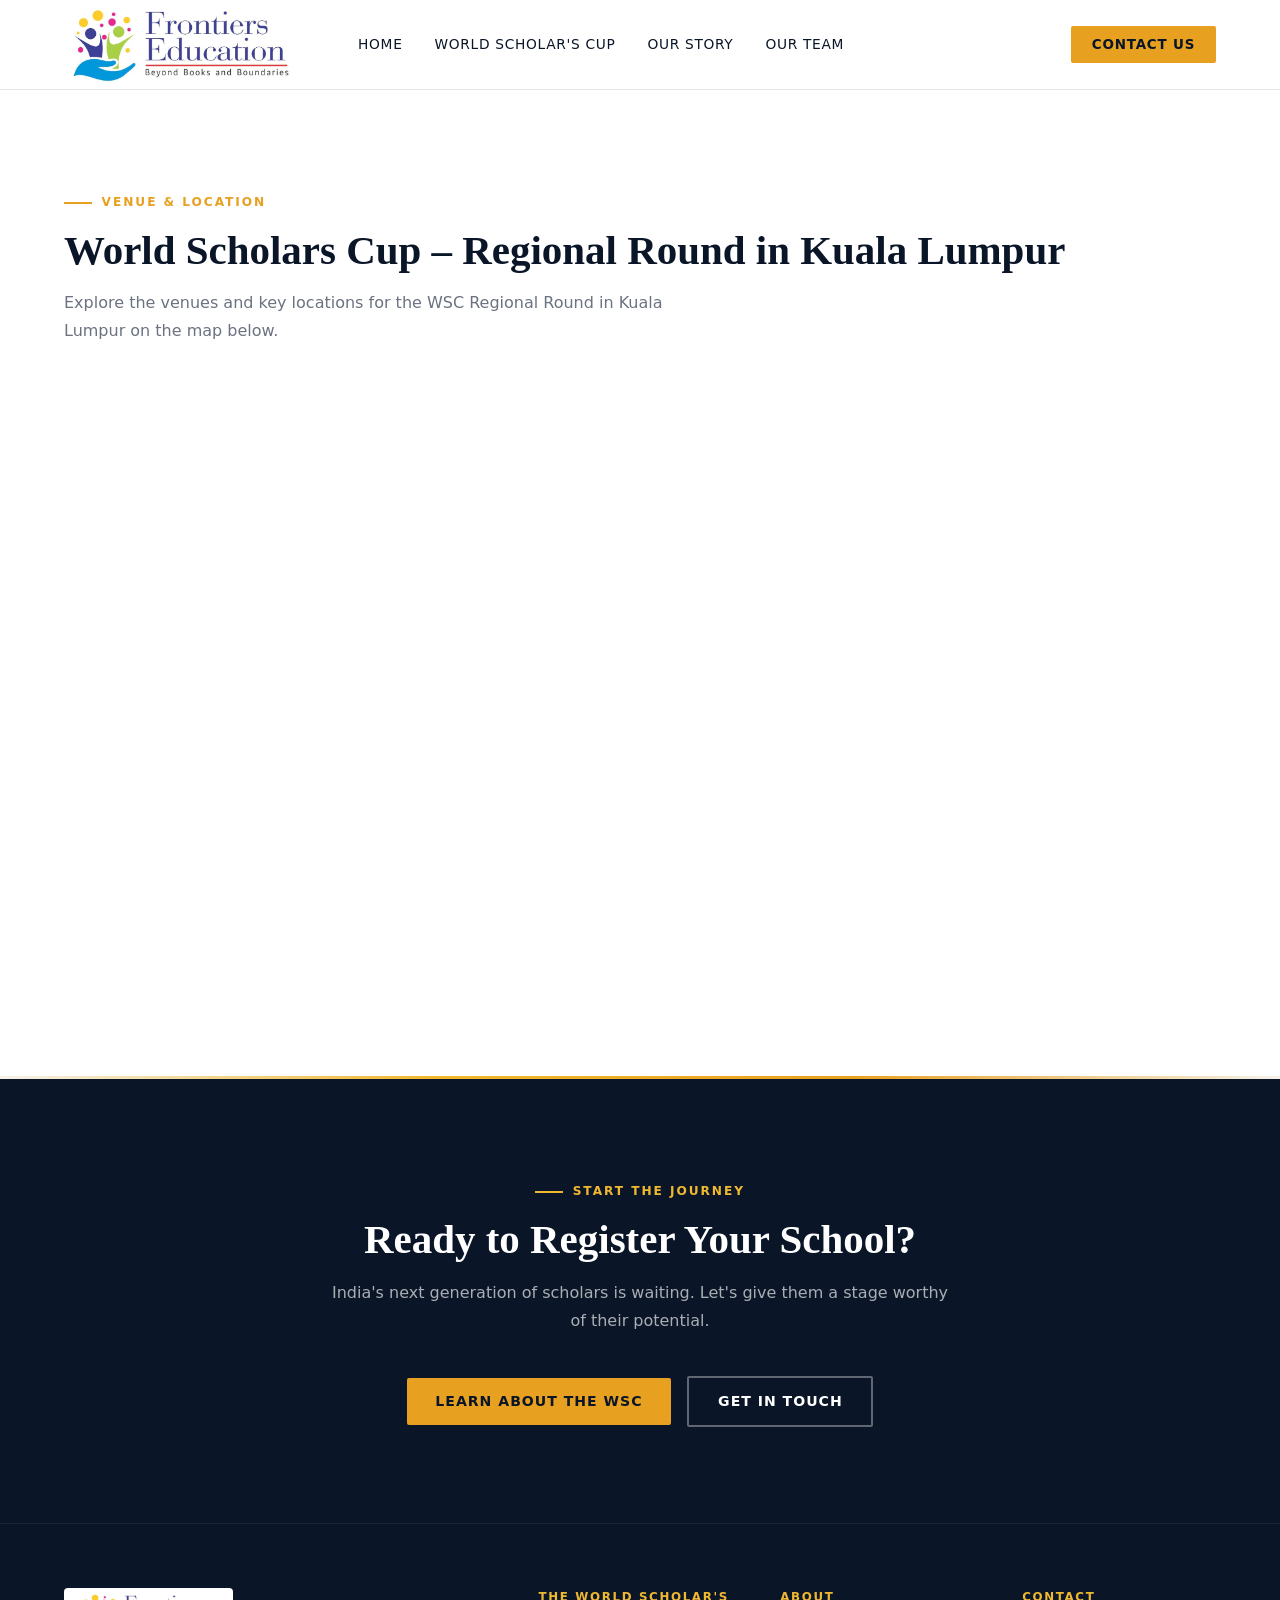
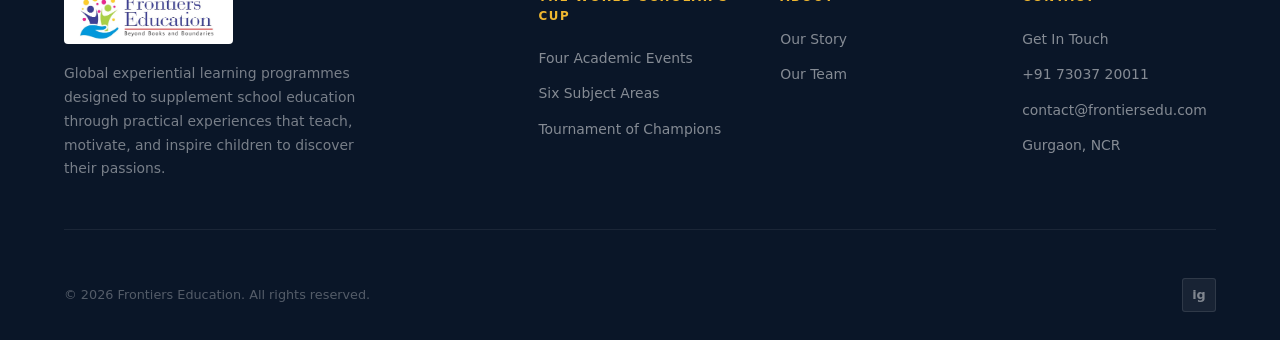
==== kl/index.html @ fd4037af "Create index.html" ====
<!DOCTYPE html>
<html lang="en">
<head>
<meta charset="UTF-8">
<meta name="viewport" content="width=device-width, initial-scale=1.0">
<title>WSC Regional Round – Kuala Lumpur | Frontiers Education</title>
<meta name="description" content="World Scholar's Cup Regional Round in Kuala Lumpur – Frontiers Education India's exclusive WSC partner.">
<link rel="stylesheet" href="../assets/css/style.css">
<style>
.map-section {
  width: 100%;
  padding: 0;
}

.map-embed-wrapper {
  width: 100%;
  border-radius: 8px;
  overflow: hidden;
  border: 1px solid rgba(255,255,255,0.08);
  margin-top: 2rem;
  line-height: 0;
}

.map-embed-wrapper iframe {
  display: block;
  width: 100%;
  height: 600px;
  border: 0;
}
</style>
</head>
<body>

<nav class="nav">
  <a href="/" class="nav-logo">
    <img src="../assets/images/frontier-logo.png" alt="Frontiers Education">
  </a>
  <ul class="nav-links">
    <li><a href="/">Home</a></li>
    <li><a href="/wsc.html">World Scholar's Cup</a></li>
    <li><a href="/about.html">Our Story</a></li>
    <li><a href="/team.html">Our Team</a></li>
  </ul>
  <a href="/contact.html" class="nav-cta">Contact Us</a>
  <div class="nav-hamburger"><span></span><span></span><span></span></div>
</nav>

<nav class="mobile-nav">
  <a href="/">Home</a>
  <a href="/wsc.html">World Scholar's Cup</a>
  <a href="/about.html">Our Story</a>
  <a href="/team.html">Our Team</a>
  <a href="/contact.html" class="m-cta">Contact Us</a>
</nav>

<div class="page-wrap">



<!-- ═══ MAP SECTION ═══ -->
<section class="section section--white">
  <div class="reveal">
    <div class="section-tag">Venue & Location</div>
    <h2 class="section-title">World Scholars Cup – Regional Round in Kuala Lumpur</h2>
    <p class="section-sub">Explore the venues and key locations for the WSC Regional Round in Kuala Lumpur on the map below.</p>

    <div class="map-embed-wrapper">
      <iframe src="https://www.google.com/maps/d/embed?mid=1vshsiRkMwNBJrMbZpMv9pgXV2wmGq30&ehbc=2E312F" width="640" height="480" allowfullscreen="" loading="lazy"></iframe>
    </div>
  </div>
</section>

<div class="divider"></div>

<!-- ═══ CTA STRIP ═══ -->
<section class="section section--dark" style="text-align:center">
  <div class="reveal">
    <div class="section-tag section-tag--light" style="justify-content:center">Start the Journey</div>
    <h2 class="section-title section-title--light" style="margin-bottom:1rem">Ready to Register Your School?</h2>
    <p class="section-sub section-sub--light" style="margin:0 auto 2.5rem">India's next generation of scholars is waiting. Let's give them a stage worthy of their potential.</p>
    <div class="btn-row" style="justify-content:center">
      <a href="/wsc.html" class="btn btn-primary">Learn About the WSC</a>
      <a href="/contact.html" class="btn btn-outline">Get In Touch</a>
    </div>
  </div>
</section>

<!-- ═══ FOOTER ═══ -->
<footer>
  <div class="footer-grid">
    <div class="footer-brand">
      <img src="../assets/images/frontier-logo.png" alt="Frontiers Education Logo">
      <p>Global experiential learning programmes designed to supplement school education through practical experiences that teach, motivate, and inspire children to discover their passions.</p>
    </div>
    <div class="footer-col">
      <h5>The World Scholar's Cup</h5>
      <ul>
        <li><a href="/wsc.html#events">Four Academic Events</a></li>
        <li><a href="/wsc.html#subjects">Six Subject Areas</a></li>
        <li><a href="/wsc.html#toc">Tournament of Champions</a></li>
      </ul>
    </div>
    <div class="footer-col">
      <h5>About</h5>
      <ul>
        <li><a href="/about.html">Our Story</a></li>
        <li><a href="/team.html">Our Team</a></li>
      </ul>
    </div>
    <div class="footer-col">
      <h5>Contact</h5>
      <ul>
        <li><a href="/contact.html">Get In Touch</a></li>
        <li><a href="tel:+917303720011">+91 73037 20011</a></li>
        <li><a href="mailto:contact@frontiersedu.com">contact@frontiersedu.com</a></li>
        <li><a href="/contact.html">Gurgaon, NCR</a></li>
      </ul>
    </div>
  </div>
  <div class="footer-bottom">
    <p>© 2026 Frontiers Education. All rights reserved.</p>
    <div class="social-links"><a href="https://www.instagram.com/wscind" target="_blank" rel="noopener" title="Instagram">ig</a></div>
  </div>
</footer>

</div><!-- /page-wrap -->

<script src="../assets/js/main.js"></script>

</body>
</html>
---- assets/css/style.css ----
/* ═══════════════════════════════════════════════
   RESET & BASE
   ═══════════════════════════════════════════════ */
*, *::before, *::after { box-sizing: border-box; margin: 0; padding: 0; }
html { scroll-behavior: smooth; font-size: 16px; }
body {
  font-family: 'DM Sans', system-ui, sans-serif;
  background: #f5f2ec;
  color: #2c2c2c;
  overflow-x: hidden;
  line-height: 1.6;
}
img { max-width: 100%; display: block; }
a { text-decoration: none; color: inherit; }

/* ── TOKENS ── */
:root {
  --navy:    #0a1628;
  --blue:    #0d2244;
  --mid:     #1a3a6e;
  --accent:  #e8a020;
  --gold:    #f0b830;
  --light:   #f5f2ec;
  --white:   #ffffff;
  --text:    #2c2c2c;
  --muted:   #6b7280;
  --border:  rgba(10,22,40,0.1);
  --nav-h:   90px; /* ✅ bumped from 80px to fit larger logo */
}

/* ═══════════════════════════════════════════════
   NAVIGATION
   ═══════════════════════════════════════════════ */
.nav {
  position: fixed; top: 0; left: 0; right: 0; z-index: 200;
  height: var(--nav-h);
  background: #ffffff;
  backdrop-filter: none;
  display: flex; align-items: center;
  padding: 0 5vw;
  border-bottom: 1px solid rgba(10,22,40,0.1);
  transition: box-shadow 0.3s;
}
.nav.scrolled { box-shadow: 0 4px 24px rgba(10,22,40,0.10); }

.nav-logo {
  display: flex; align-items: center; gap: 0.7rem;
  flex-shrink: 0; margin-right: 2.5rem;
}
.nav-logo img { height: 77px; width: auto; object-fit: contain; } /* ✅ 25% larger: 61.6 × 1.25 = 77px */

.nav-logo-text {
  font-family: 'Playfair Display', serif;
  color: var(--navy); font-size: 1.15rem; font-weight: 700;
  line-height: 1.1; display: none;
}

.nav-links {
  display: flex; align-items: center; gap: 0.2rem;
  list-style: none; flex: 1;
}
.nav-links a {
  color: var(--navy);
  font-size: 0.86rem; font-weight: 500;
  letter-spacing: 0.05em; text-transform: uppercase;
  padding: 0.4rem 0.9rem; border-radius: 2px;
  transition: all 0.2s; white-space: nowrap;
  position: relative;
}
.nav-links a:hover,
.nav-links a.active { color: var(--accent); }
.nav-links a.active::after {
  content: ''; position: absolute; bottom: -2px; left: 0.9rem; right: 0.9rem;
  height: 2px; background: var(--accent); border-radius: 1px;
}

.nav-cta {
  margin-left: auto; flex-shrink: 0;
  background: var(--accent); color: var(--navy) !important;
  padding: 0.5rem 1.3rem; border-radius: 2px;
  font-weight: 700 !important; font-size: 0.84rem !important;
  letter-spacing: 0.06em; text-transform: uppercase !important;
  transition: all 0.2s;
}
.nav-cta:hover { background: var(--gold); transform: translateY(-1px); }
.nav-cta::after { display: none !important; }

/* Hamburger */
.nav-hamburger {
  display: none; flex-direction: column; gap: 5px; cursor: pointer;
  margin-left: auto; padding: 4px; flex-shrink: 0;
}
.nav-hamburger span {
  display: block; width: 24px; height: 2px;
  background: var(--navy);
  border-radius: 2px; transition: all 0.3s;
}

/* Mobile nav */
.mobile-nav {
  display: none; position: fixed; top: var(--nav-h); left: 0; right: 0; bottom: 0;
  background: var(--navy); z-index: 190; overflow-y: auto;
  padding: 2rem 5vw;
  flex-direction: column; gap: 0.3rem;
}
.mobile-nav.open { display: flex; }
.mobile-nav a {
  color: rgba(255,255,255,0.8); font-size: 1rem; font-weight: 500;
  padding: 0.8rem 0; border-bottom: 1px solid rgba(255,255,255,0.06);
  display: block;
}
.mobile-nav a:hover { color: var(--gold); }
.mobile-nav .m-cta {
  margin-top: 1.5rem; background: var(--accent); color: var(--navy);
  text-align: center; border-radius: 2px; padding: 1rem;
  font-weight: 700; font-size: 0.9rem; letter-spacing: 0.06em;
  text-transform: uppercase; border: none;
}

/* ═══════════════════════════════════════════════
   PAGE WRAPPER
   ═══════════════════════════════════════════════ */
.page-wrap { padding-top: var(--nav-h); }

/* ═══════════════════════════════════════════════
   SECTION UTILITIES
   ═══════════════════════════════════════════════ */
.section { padding: 96px 5vw; }
.section--dark  { background: var(--navy); }
.section--mid   { background: var(--blue); }
.section--white { background: var(--white); }
.section--light { background: var(--light); }

/* ✅ FIX: prevent any child grid from bleeding outside #wsc on mobile */
#wsc {
  overflow: hidden;
}

.section-tag {
  display: inline-flex; align-items: center; gap: 0.6rem;
  color: var(--accent); font-size: 0.76rem; font-weight: 700;
  letter-spacing: 0.16em; text-transform: uppercase;
  margin-bottom: 0.9rem;
}
.section-tag::before {
  content: ''; display: block; width: 28px; height: 2px; background: var(--accent);
}
.section-tag--light { color: var(--gold); }
.section-tag--light::before { background: var(--gold); }

.section-title {
  font-family: 'Playfair Display', serif;
  font-size: clamp(1.9rem, 3.2vw, 2.8rem);
  font-weight: 900; line-height: 1.15; color: var(--navy);
  margin-bottom: 0.9rem;
}
.section-title--light { color: var(--white); }

.section-sub {
  font-size: 1rem; color: var(--muted); line-height: 1.78;
  font-weight: 300; max-width: 620px;
}
.section-sub--light { color: rgba(255,255,255,0.65); }

.divider {
  height: 3px;
  background: linear-gradient(90deg, transparent, var(--gold), var(--accent), transparent);
}

/* ═══════════════════════════════════════════════
   PAGE HERO (inner pages)
   ═══════════════════════════════════════════════ */
.page-hero {
  background: linear-gradient(160deg, var(--navy) 0%, var(--blue) 55%, #0e2a52 100%);
  padding: 80px 5vw 72px;
  position: relative; overflow: hidden;
}
.page-hero::before {
  content: '';
  position: absolute; inset: 0;
  background: radial-gradient(ellipse 60% 80% at 70% 50%, rgba(232,160,32,0.07) 0%, transparent 70%);
}
.page-hero-inner { position: relative; z-index: 1; max-width: 760px; }
.page-hero h1 {
  font-family: 'Playfair Display', serif;
  font-size: clamp(2.6rem, 5vw, 4.2rem);
  font-weight: 900; color: var(--white); line-height: 1.08;
  margin-bottom: 1.2rem;
}
.page-hero h1 em { font-style: italic; color: var(--gold); }
.page-hero p { font-size: 1rem; color: rgba(255,255,255,0.72); line-height: 1.75; max-width: 580px; }
.page-hero .section-tag { margin-bottom: 1.2rem; }

/* ═══════════════════════════════════════════════
   BUTTONS
   ═══════════════════════════════════════════════ */
.btn {
  display: inline-flex; align-items: center; gap: 0.5rem;
  padding: 0.78rem 1.8rem; border-radius: 2px;
  font-weight: 700; font-size: 0.88rem;
  letter-spacing: 0.07em; text-transform: uppercase;
  transition: all 0.25s; cursor: pointer; border: none;
}
.btn-primary { background: var(--accent); color: var(--navy); }
.btn-primary:hover { background: var(--gold); transform: translateY(-2px); box-shadow: 0 6px 20px rgba(232,160,32,0.35); }
.btn-dark { background: var(--navy); color: var(--white); }
.btn-dark:hover { background: var(--blue); transform: translateY(-2px); }
.btn-outline {
  background: transparent; color: var(--white);
  border: 2px solid rgba(255,255,255,0.35);
}
.btn-outline:hover { border-color: var(--gold); color: var(--gold); }
.btn-row { display: flex; flex-wrap: wrap; gap: 1rem; align-items: center; }
.arrow-link {
  font-size: 0.88rem; font-weight: 700; letter-spacing: 0.07em;
  text-transform: uppercase; color: var(--accent);
  border-bottom: 2px solid var(--accent); padding-bottom: 2px;
  transition: all 0.2s;
}
.arrow-link:hover { color: var(--navy); border-color: var(--navy); }

/* ═══════════════════════════════════════════════
   STATS ROW
   ═══════════════════════════════════════════════ */
.stats-row {
  display: grid; grid-template-columns: repeat(4, 1fr);
  gap: 0;
}
.stat-item {
  text-align: center; padding: 2.5rem 1rem;
  border-right: 1px solid rgba(255,255,255,0.08);
}
.stat-item:last-child { border-right: none; }
.stat-num {
  font-family: 'Playfair Display', serif;
  font-size: clamp(2.2rem, 3.5vw, 3.2rem);
  font-weight: 900; color: var(--gold); line-height: 1;
  margin-bottom: 0.5rem;
}
.stat-label { font-size: 0.84rem; color: rgba(255,255,255,0.55); line-height: 1.4; }

/* ═══════════════════════════════════════════════
   ADVANTAGES GRID
   ═══════════════════════════════════════════════ */
.adv-grid { display: grid; grid-template-columns: repeat(4, 1fr); gap: 1.5rem; }
.adv-card {
  background: rgba(255,255,255,0.05); border: 1px solid rgba(255,255,255,0.08);
  border-radius: 6px; padding: 2rem;
  display: flex; gap: 1.2rem; align-items: flex-start;
  transition: all 0.3s;
}
.adv-card:hover { background: rgba(255,255,255,0.09); border-color: rgba(232,160,32,0.25); }
.adv-icon { font-size: 1.6rem; flex-shrink: 0; margin-top: 0.15rem; }
.adv-text h4 {
  font-family: 'Playfair Display', serif;
  font-size: 1.05rem; color: var(--white); margin-bottom: 0.5rem;
}
.adv-text p { font-size: 0.87rem; color: rgba(255,255,255,0.58); line-height: 1.7; }

/* ═══════════════════════════════════════════════
   TEAM CARDS
   ═══════════════════════════════════════════════ */
.team-grid { display: grid; grid-template-columns: repeat(4, 1fr); gap: 1.5rem; }
.team-card-v {
  background: var(--white); border-radius: 6px;
  border: 1px solid var(--border); overflow: hidden;
  transition: all 0.32s;
}
.team-card-v:hover { transform: translateY(-6px); box-shadow: 0 16px 45px rgba(10,22,40,0.12); border-color: rgba(232,160,32,0.35); }
.team-photo-wrap {
  position: relative; aspect-ratio: 3/4; overflow: hidden;
  background: #d0cfc8;
}
.team-photo-wrap img {
  width: 100%; height: 100%; object-fit: cover; object-position: top;
  transition: transform 0.5s;
}
.team-card-v:hover .team-photo-wrap img { transform: scale(1.05); }
.team-photo-placeholder {
  width: 100%; height: 100%;
  background: linear-gradient(165deg, var(--navy) 0%, var(--blue) 100%);
  display: flex; flex-direction: column;
  align-items: center; justify-content: center; gap: 0.6rem;
}
.team-photo-placeholder .initials {
  font-family: 'Playfair Display', serif;
  font-size: 2.2rem; font-weight: 900;
  color: var(--gold); opacity: 0.85;
}
.team-photo-placeholder .ph-label {
  font-size: 0.72rem; color: rgba(255,255,255,0.35);
  letter-spacing: 0.1em; text-transform: uppercase;
}
.team-photo-badge {
  position: absolute; bottom: 0; left: 0; right: 0;
  background: linear-gradient(to top, rgba(10,22,40,0.9) 0%, transparent 100%);
  padding: 1.5rem 1rem 0.8rem;
}
.team-card-body { padding: 1.1rem 1.2rem 1.4rem; }
.team-card-body h4 {
  font-family: 'Playfair Display', serif;
  font-size: 1rem; font-weight: 700; color: var(--navy);
  margin-bottom: 0.2rem;
}
.team-role {
  display: block; font-size: 0.72rem; font-weight: 700;
  letter-spacing: 0.09em; text-transform: uppercase;
  color: var(--accent); margin-bottom: 0.6rem;
}
.team-card-body p { font-size: 0.83rem; color: var(--muted); line-height: 1.65; }

/* Horizontal team card */
.team-card-h {
  display: flex; gap: 2rem; align-items: flex-start;
  background: var(--white); border: 1px solid var(--border);
  border-radius: 8px; padding: 1.8rem;
  transition: all 0.3s;
}
.team-card-h:hover { border-color: rgba(232,160,32,0.35); box-shadow: 0 8px 32px rgba(10,22,40,0.09); }
.team-card-h .team-photo-wrap { width: 110px; flex-shrink: 0; border-radius: 6px; }
.team-card-h .team-card-body { padding: 0; }

/* ═══════════════════════════════════════════════
   PHOTO GRID
   ═══════════════════════════════════════════════ */
.photo-grid-2 { display: grid; grid-template-columns: 1fr 1fr; gap: 1rem; }
.photo-grid-3 { display: grid; grid-template-columns: repeat(3, 1fr); gap: 1rem; }
.photo-grid-4 {
  display: grid;
  grid-template-columns: repeat(4, 1fr);
  gap: 1rem;
  /* ✅ FIX: prevent grid from overflowing section padding on mobile */
  width: 100%;
  box-sizing: border-box;
}
.photo-item { border-radius: 4px; overflow: hidden; aspect-ratio: 4/3; }
.photo-item.tall { aspect-ratio: 3/4; grid-row: span 2; }
.photo-item.wide { aspect-ratio: 16/9; grid-column: span 2; }
.photo-item img { width: 100%; height: 100%; object-fit: cover; transition: transform 0.5s; }
.photo-item:hover img { transform: scale(1.05); }

/* ═══════════════════════════════════════════════
   CONTACT FORM
   ═══════════════════════════════════════════════ */
.contact-grid { display: grid; grid-template-columns: 1fr 1.1fr; gap: 5rem; align-items: start; }
.contact-detail { display: flex; gap: 1rem; margin-bottom: 1.8rem; }
.contact-icon {
  width: 44px; height: 44px; border-radius: 4px; flex-shrink: 0;
  background: var(--light); border: 1px solid var(--border);
  display: flex; align-items: center; justify-content: center; font-size: 1.1rem;
}
.contact-detail h5 {
  font-size: 0.73rem; font-weight: 700; letter-spacing: 0.1em;
  text-transform: uppercase; color: var(--muted); margin-bottom: 0.25rem;
}
.contact-detail p { color: var(--navy); font-weight: 500; }

.form-wrap { background: var(--light); border-radius: 8px; padding: 2.5rem; }
.form-wrap h3 {
  font-family: 'Playfair Display', serif;
  font-size: 1.5rem; color: var(--navy); margin-bottom: 0.4rem;
}
.form-wrap > p { font-size: 0.87rem; color: var(--muted); margin-bottom: 2rem; }
.form-group { margin-bottom: 1.1rem; }
.form-group label {
  display: block; font-size: 0.76rem; font-weight: 700;
  letter-spacing: 0.07em; text-transform: uppercase; color: var(--navy); margin-bottom: 0.4rem;
}
.form-group input,
.form-group select,
.form-group textarea {
  width: 100%; padding: 0.78rem 1rem;
  border: 1.5px solid rgba(10,22,40,0.15);
  border-radius: 3px; font-family: 'DM Sans', sans-serif;
  font-size: 0.92rem; color: var(--text); background: var(--white);
  transition: border-color 0.2s; outline: none; appearance: none;
}
.form-group input:focus,
.form-group select:focus,
.form-group textarea:focus { border-color: var(--accent); }
.form-group textarea { resize: vertical; min-height: 110px; }
.form-row { display: grid; grid-template-columns: 1fr 1fr; gap: 1rem; }
.btn-submit {
  width: 100%; margin-top: 0.5rem;
  padding: 1rem; background: var(--navy); color: var(--white);
  border: none; border-radius: 3px; cursor: pointer;
  font-family: 'DM Sans', sans-serif; font-size: 0.9rem;
  font-weight: 700; letter-spacing: 0.08em; text-transform: uppercase;
  transition: all 0.2s;
}
.btn-submit:hover { background: var(--blue); transform: translateY(-1px); }
.btn-submit.sent { background: #1a6e3a; }

/* ═══════════════════════════════════════════════
   FOOTER
   ═══════════════════════════════════════════════ */
footer {
  background: var(--navy);
  border-top: 1px solid rgba(255,255,255,0.06);
  padding: 64px 5vw 28px;
}
.footer-grid {
  display: grid; grid-template-columns: 2.2fr 1fr 1fr 1fr; gap: 3rem;
  margin-bottom: 3rem;
  padding-bottom: 3rem;
  border-bottom: 1px solid rgba(255,255,255,0.07);
}
.footer-brand img { height: 56px; margin-bottom: 1.1rem; background: #ffffff; border-radius: 4px; padding: 4px 10px; }
.footer-brand p { font-size: 0.87rem; color: rgba(255,255,255,0.45); line-height: 1.72; max-width: 300px; }
.footer-col h5 {
  font-size: 0.74rem; font-weight: 700; letter-spacing: 0.14em;
  text-transform: uppercase; color: var(--gold); margin-bottom: 1.2rem;
}
.footer-col ul { list-style: none; }
.footer-col ul li { margin-bottom: 0.6rem; }
.footer-col ul li a {
  color: rgba(255,255,255,0.5); font-size: 0.87rem;
  transition: color 0.2s;
}
.footer-col ul li a:hover { color: var(--white); }
.footer-bottom { display: flex; justify-content: space-between; align-items: center; }
.footer-bottom p { color: rgba(255,255,255,0.3); font-size: 0.8rem; }
.social-links { display: flex; gap: 0.6rem; }
.social-links a {
  width: 34px; height: 34px; border-radius: 3px;
  background: rgba(255,255,255,0.06); border: 1px solid rgba(255,255,255,0.1);
  display: flex; align-items: center; justify-content: center;
  color: rgba(255,255,255,0.45); font-size: 0.8rem; font-weight: 700;
  transition: all 0.2s;
}
.social-links a:hover { background: var(--accent); color: var(--navy); border-color: var(--accent); }

/* ═══════════════════════════════════════════════
   SCROLL REVEAL
   ═══════════════════════════════════════════════ */
.reveal { opacity: 0; transform: translateY(28px); transition: opacity 0.7s ease, transform 0.7s ease; }
.reveal.visible { opacity: 1; transform: none; }

/* ═══════════════════════════════════════════════
   RESPONSIVE — 1100px
   ═══════════════════════════════════════════════ */
@media (max-width: 1100px) {
  .team-grid { grid-template-columns: repeat(3, 1fr); }
  .footer-grid { grid-template-columns: 1fr 1fr; gap: 2rem; }
}

/* ═══════════════════════════════════════════════
   RESPONSIVE — 900px  (tablets / large phones)
   ═══════════════════════════════════════════════ */
@media (max-width: 900px) {

  /* Nav — hamburger fix */
  .nav { padding: 0 1rem; }
  .nav-logo img { height: 60px; } /* ✅ 25% larger: 48 × 1.25 = 60px */
  .nav-links, .nav-cta { display: none; }
  .nav-hamburger { display: flex; flex-shrink: 0; }

    /* ✅ ADD HERE — Journey/Timeline Section */
  #journey > div {
    grid-template-columns: 1fr !important;
    gap: 3rem !important;
  }
  /* Sections */
  .section { padding: 70px 5vw; }
  .stats-row { grid-template-columns: repeat(2, 1fr); }
  .adv-grid { grid-template-columns: 1fr; }
  .team-grid { grid-template-columns: repeat(2, 1fr); }
  .contact-grid { grid-template-columns: 1fr; gap: 3rem; }

  /* Photo grids */
  .photo-grid-4 { grid-template-columns: repeat(2, 1fr); }

  /* WSC section */
  #wsc .stats-row { padding: 2rem 1.2rem; }
  #wsc .btn-row { flex-direction: column; align-items: center; }

  /* Collaborations */
  #collaborations { padding: 60px 1.2rem; }
  #collaborations .collab-img-wrap img { width: 100%; height: 160px; }
}

/* ═══════════════════════════════════════════════
   RESPONSIVE — 640px  (phones)
   ═══════════════════════════════════════════════ */
@media (max-width: 640px) {
  .team-grid { grid-template-columns: repeat(2, 1fr); }
  .footer-grid { grid-template-columns: 1fr; gap: 2rem; }

  /* ✅ FIX: 2-col on small phones keeps photos readable */
  .photo-grid-3,
  .photo-grid-4 { grid-template-columns: repeat(2, 1fr); }
  .photo-item.wide { grid-column: span 1; aspect-ratio: 4/3; }

  .form-row { grid-template-columns: 1fr; }
  .stats-row { grid-template-columns: 1fr 1fr; }
}

/* ═══════════════════════════════════════════════
   RESPONSIVE — 480px  (small phones)
   ═══════════════════════════════════════════════ */
@media (max-width: 480px) {
  /* ✅ FIX: single column on very small phones — no overflow possible */
  .photo-grid-4 { grid-template-columns: 1fr; }

  #wsc .stats-row { padding: 1.5rem 1rem; }

  #collaborations { padding: 48px 1rem; }
  #collaborations .collab-img-wrap img { height: 140px; }
  #collaborations .collab-body { padding: 16px 18px 22px; }
}

/* ── FOUNDER CARD RESPONSIVE ── */
@media (max-width: 700px) {
  .founder-card { grid-template-columns: 1fr !important; }
  .founder-card .tm-photo { min-height: 220px !important; border-radius: 8px 8px 0 0; }
}
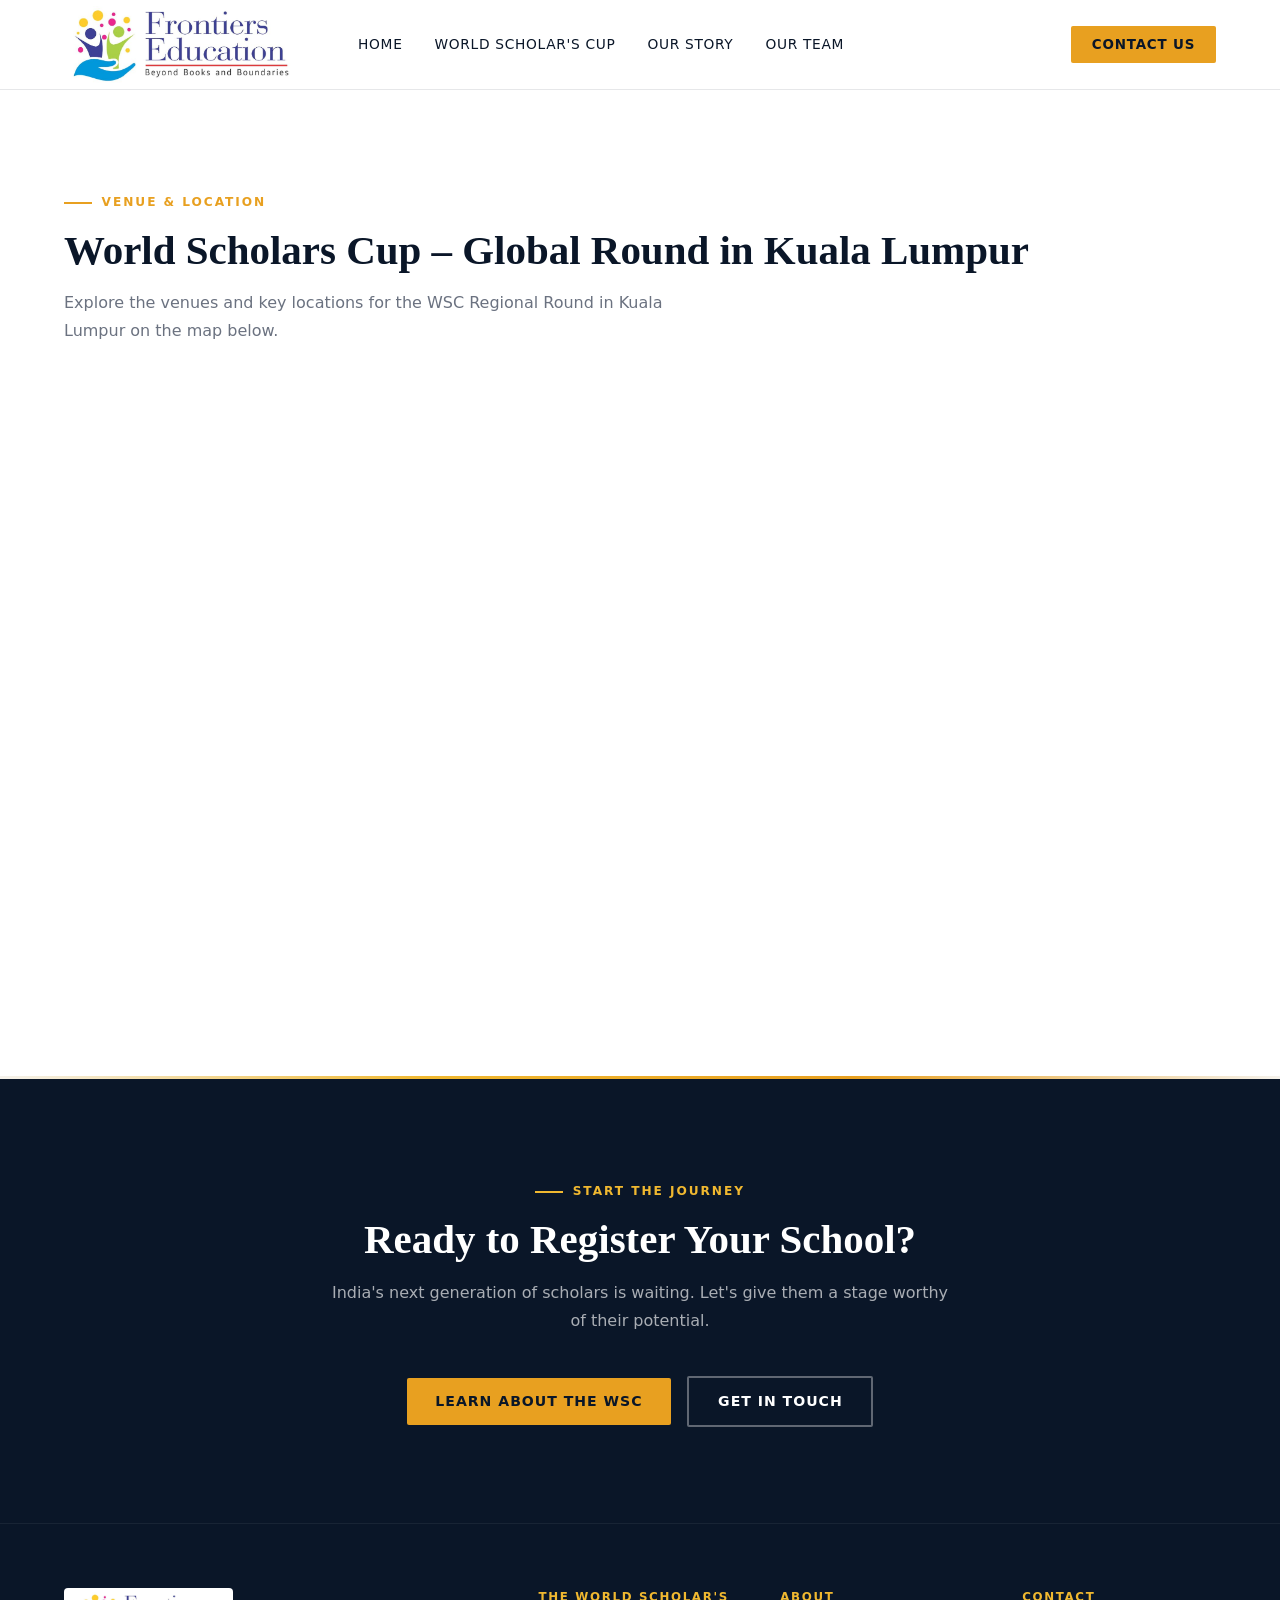
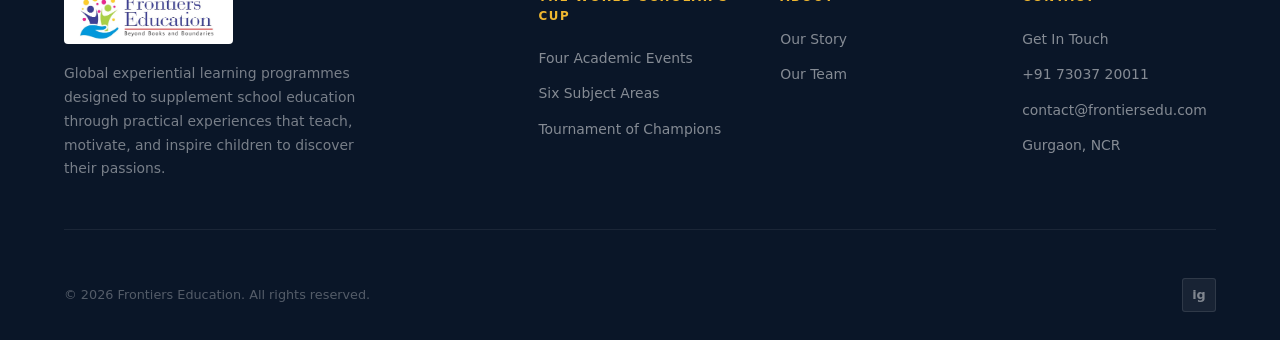
==== commit 1f07a3e8: "Global Round" ====
--- a/kl/index.html
+++ b/kl/index.html
@@ -3,8 +3,8 @@
 <head>
 <meta charset="UTF-8">
 <meta name="viewport" content="width=device-width, initial-scale=1.0">
-<title>WSC Regional Round – Kuala Lumpur | Frontiers Education</title>
-<meta name="description" content="World Scholar's Cup Regional Round in Kuala Lumpur – Frontiers Education India's exclusive WSC partner.">
+<title>WSC Global Round – Kuala Lumpur | Frontiers Education</title>
+<meta name="description" content="World Scholar's Cup Global Round in Kuala Lumpur – Frontiers Education India's exclusive WSC partner.">
 <link rel="stylesheet" href="../assets/css/style.css">
 <style>
 .map-section {
@@ -61,7 +61,7 @@
 <section class="section section--white">
   <div class="reveal">
     <div class="section-tag">Venue & Location</div>
-    <h2 class="section-title">World Scholars Cup – Regional Round in Kuala Lumpur</h2>
+    <h2 class="section-title">World Scholars Cup – Global Round in Kuala Lumpur</h2>
     <p class="section-sub">Explore the venues and key locations for the WSC Regional Round in Kuala Lumpur on the map below.</p>
 
     <div class="map-embed-wrapper">
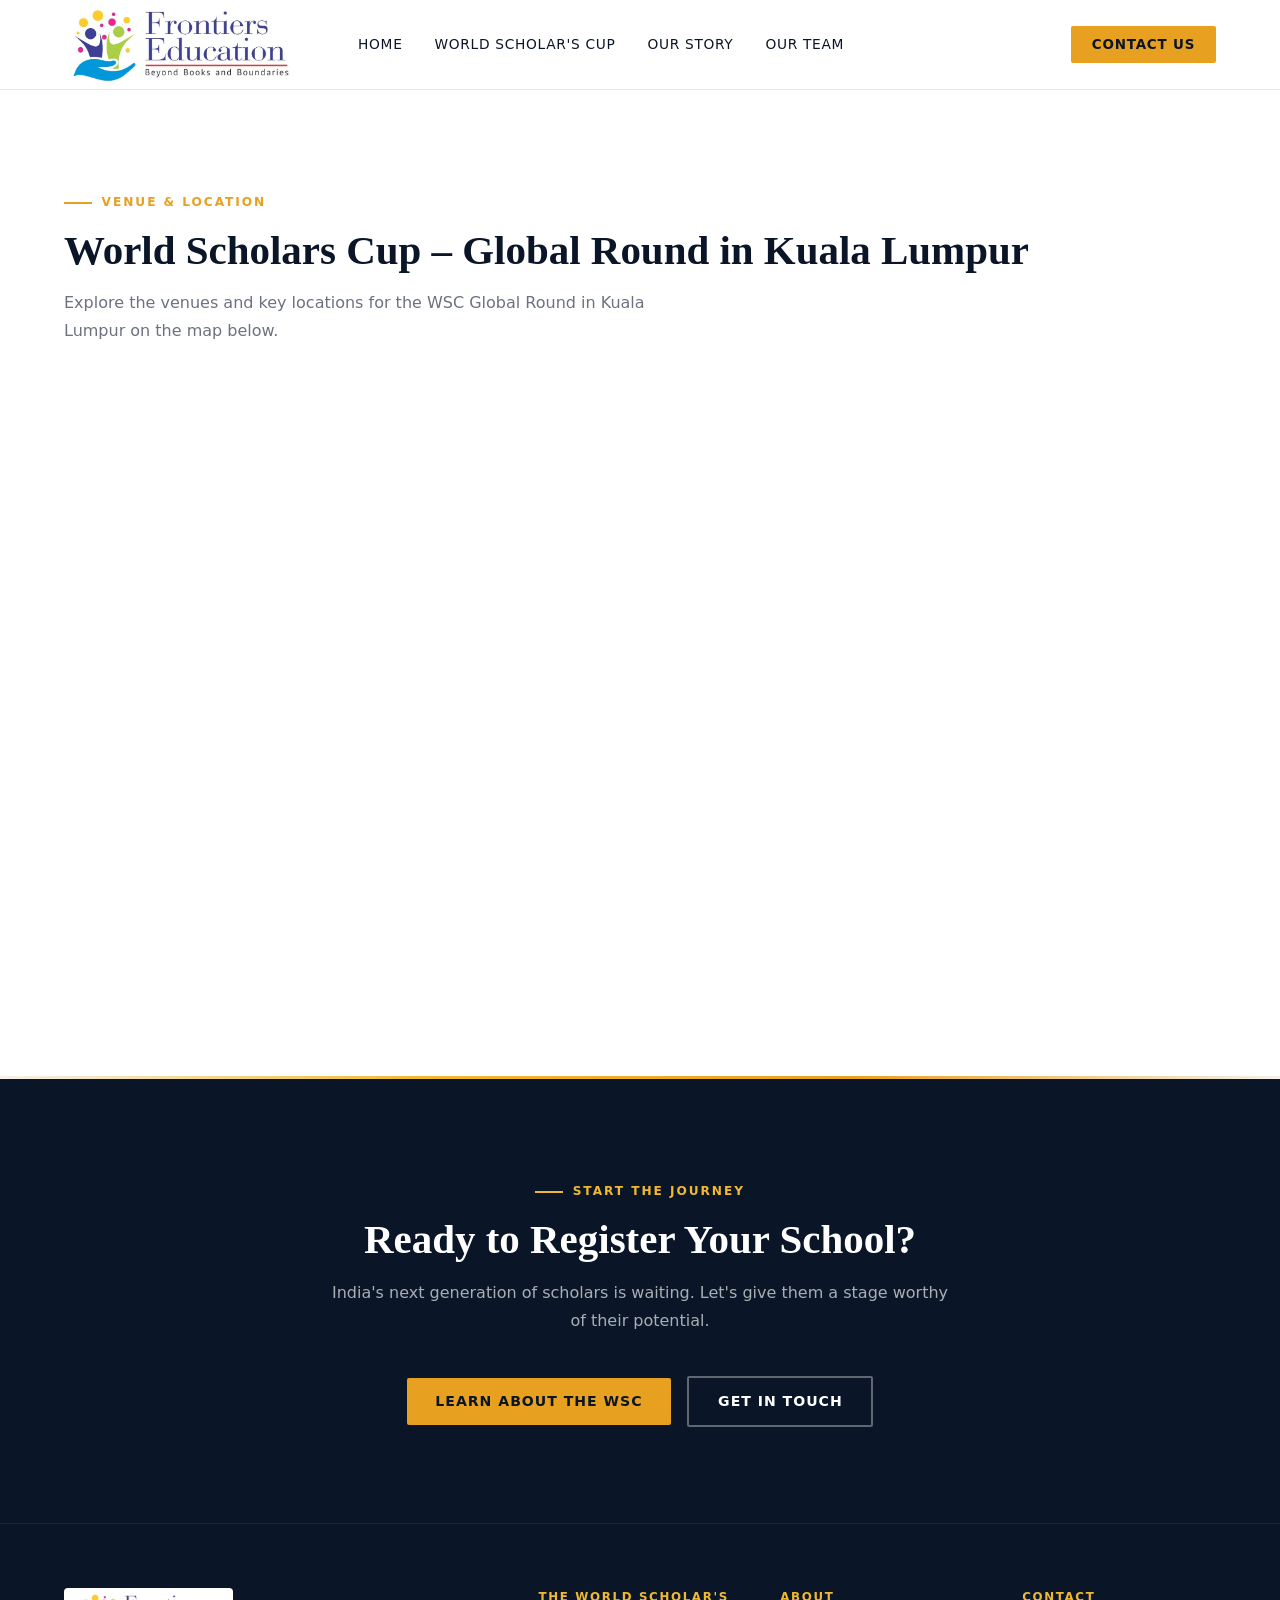
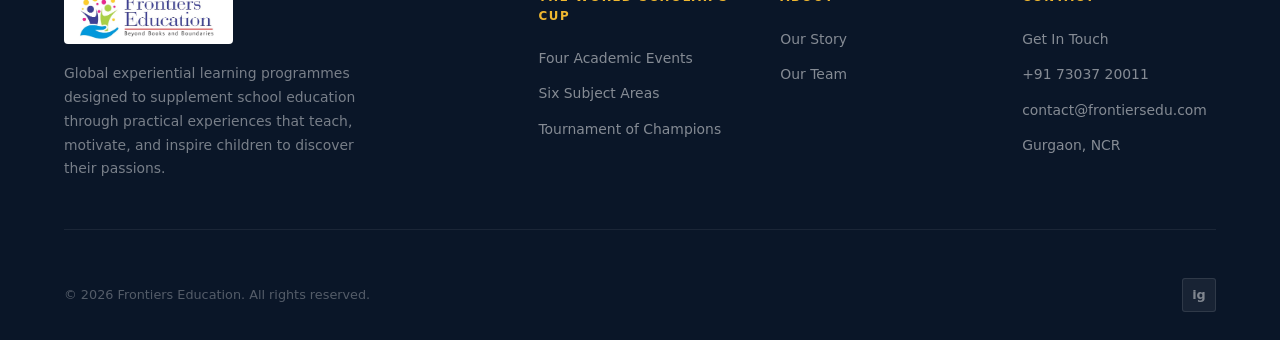
==== commit dd243a5b: "fix Global" ====
--- a/kl/index.html
+++ b/kl/index.html
@@ -62,7 +62,7 @@
   <div class="reveal">
     <div class="section-tag">Venue & Location</div>
     <h2 class="section-title">World Scholars Cup – Global Round in Kuala Lumpur</h2>
-    <p class="section-sub">Explore the venues and key locations for the WSC Regional Round in Kuala Lumpur on the map below.</p>
+    <p class="section-sub">Explore the venues and key locations for the WSC Global Round in Kuala Lumpur on the map below.</p>
 
     <div class="map-embed-wrapper">
       <iframe src="https://www.google.com/maps/d/embed?mid=1vshsiRkMwNBJrMbZpMv9pgXV2wmGq30&ehbc=2E312F" width="640" height="480" allowfullscreen="" loading="lazy"></iframe>
